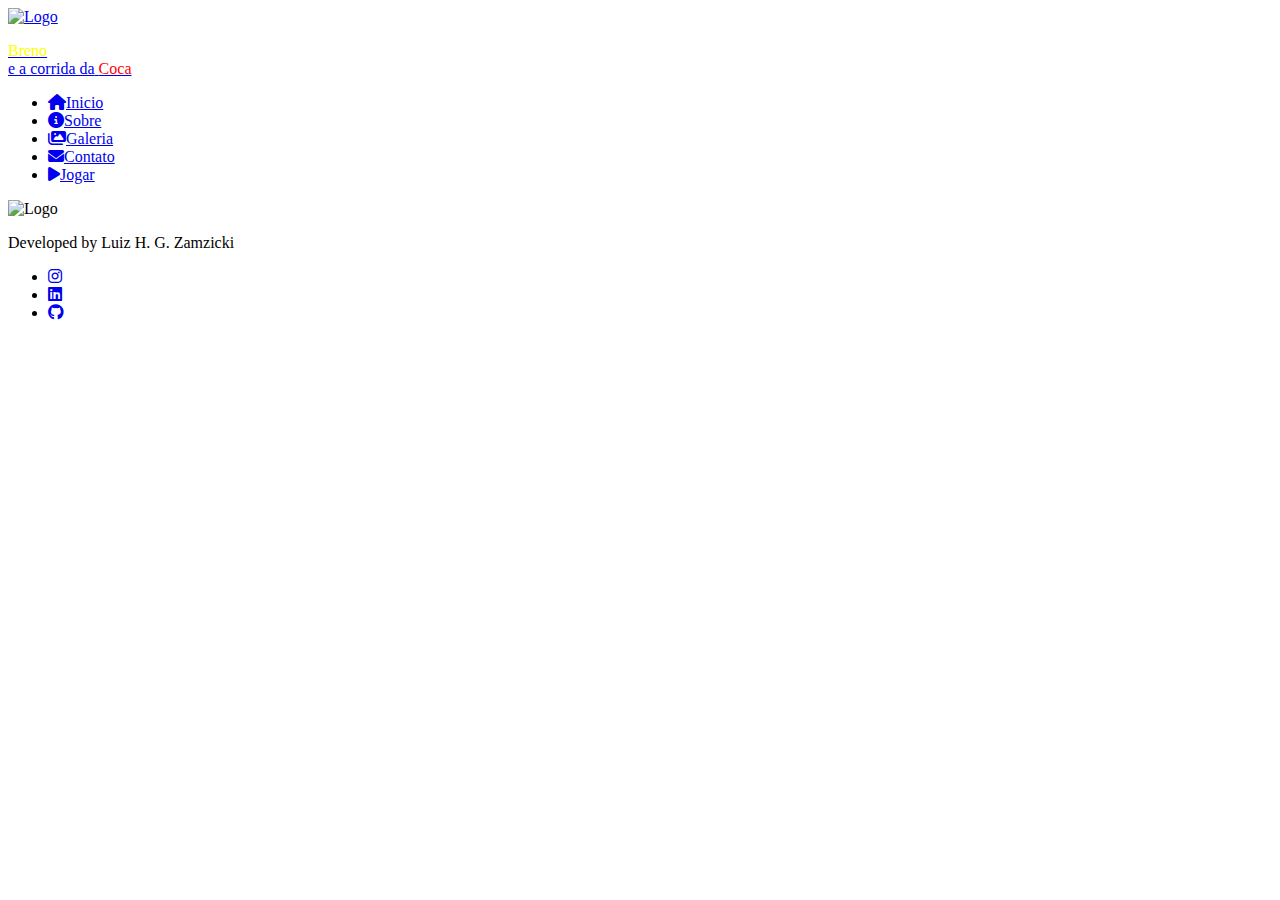
==== paginas/contato.html @ 44e63bfc "header-footer" ====
<!DOCTYPE html>
<html lang="pt-br">
  <head>
    <meta charset="UTF-8" />
    <meta name="viewport" content="width=device-width, initial-scale=1.0" />
    <title>Breno's Run</title>
    <link rel="stylesheet" href="css/style.css" />
    <link rel="icon" href="img/personagem1.gif" />
    <link
      href="https://fonts.googleapis.com/css2?family=Comic+Neue:wght@700&display=swap"
      rel="stylesheet"
    />
    <link
      rel="stylesheet"
      href="https://cdnjs.cloudflare.com/ajax/libs/font-awesome/6.5.0/css/all.min.css"
    />
  </head>
  <body>
    <header>
      <div class="container">
        <a href="index.html" alt="Inicio" class="header-logo">
          <img src="img/personagem1-aumentado.gif" alt="Logo" />
          <p>
            <span style="color: yellow">Breno<br /></span>
            <span>e a corrida da</span>
            <span style="color: red">Coca</span>
          </p>
        </a>

        <nav class="header-nav">
          <ul>
            <li>
              <a class="btn" href="index.html" title="Inicio">
                <i class="fa-solid fa-house"></i>Inicio</a
              >
            </li>
            <li>
              <a class="btn" href="sobre.html" title="Sobre">
                <i class="fa-solid fa-info-circle"></i>Sobre</a
              >
            </li>
            <li>
              <a class="btn" href="galeria.html" title="Galeria">
                <i class="fa-solid fa-images"></i>Galeria</a
              >
            </li>
            <li>
              <a class="btn" href="contato.html" title="Contato">
                <i class="fa-solid fa-envelope"></i>Contato</a
              >
            </li>
            <li>
              <a class="btn" href="jogo.html" title="Jogar">
                <i class="fa-solid fa-solid fa-play"></i>Jogar</a
              >
            </li>
          </ul>
        </nav>
      </div>
    </header>
    <main></main>
    <footer>
      <img src="img/personagem1-aumentado.gif" alt="Logo" />
      <p>Developed by Luiz H. G. Zamzicki</p>
      <ul>
        <li>
          <a
            href="https://www.instagram.com/luiz_zamzicki"
            class="btn"
            title="Instagram"
            ><i class="fa-brands fa-instagram"></i
          ></a>
        </li>
        <li>
          <a
            href="https://www.linkedin.com/in/luizzamzicki"
            class="btn"
            title="Linkedin"
            ><i class="fa-brands fa-linkedin"></i
          ></a>
        </li>
        <li>
          <a href="https://github.com/LuizZamzicki" class="btn" title="GitHub"
            ><i class="fa-brands fa-github"></i
          ></a>
        </li>
      </ul>
    </footer>
  </body>
</html>
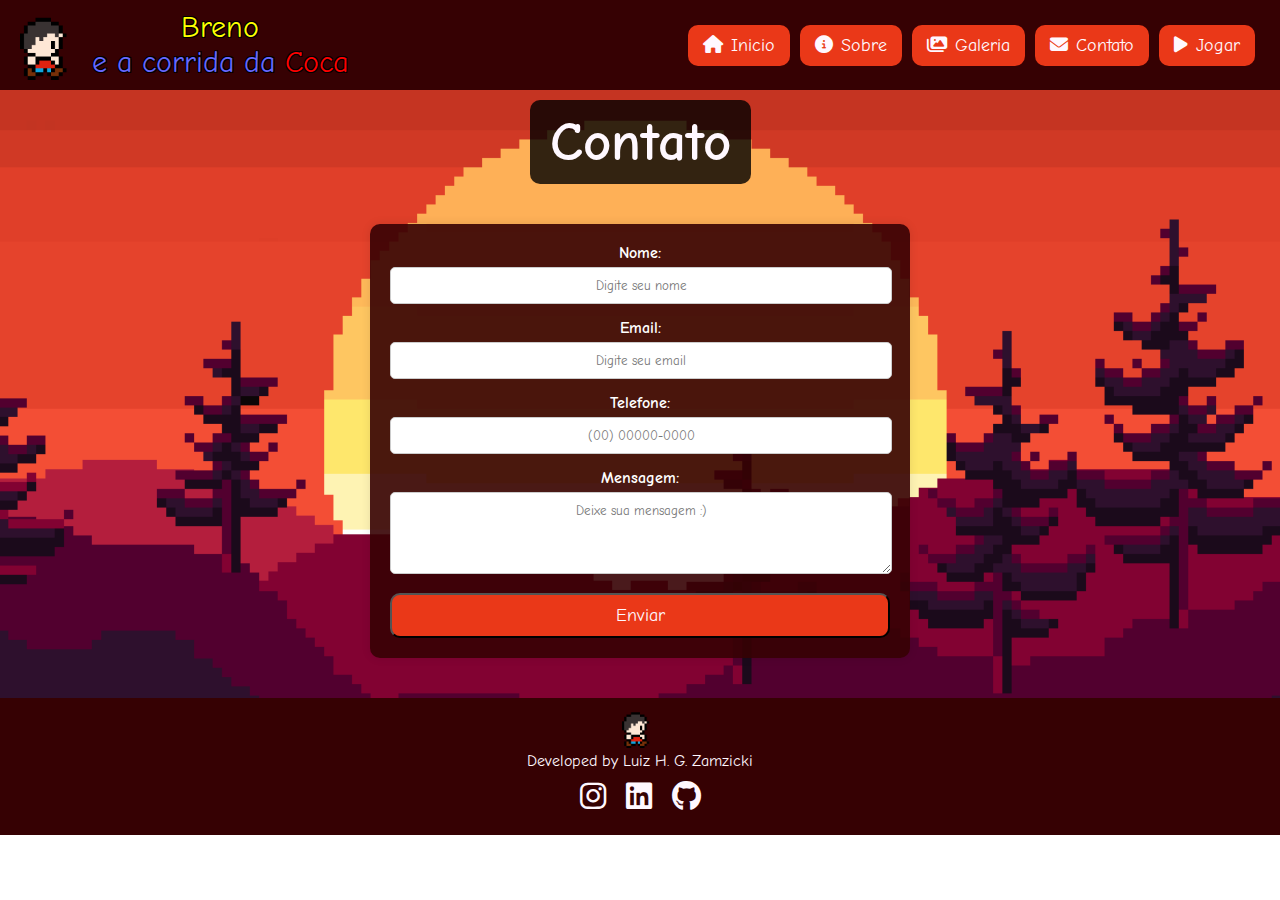
==== commit a8cd6700: "so falta o jogo" ====
--- a/paginas/contato.html
+++ b/paginas/contato.html
@@ -1,11 +1,12 @@
 <!DOCTYPE html>
-<html lang="pt-br">
+<html lang="pt-br" class="contato">
   <head>
     <meta charset="UTF-8" />
     <meta name="viewport" content="width=device-width, initial-scale=1.0" />
     <title>Breno's Run</title>
-    <link rel="stylesheet" href="css/style.css" />
-    <link rel="icon" href="img/personagem1.gif" />
+    <link rel="stylesheet" href="/css/style.css" />
+    <link rel="stylesheet" href="/css/outros.css" />
+    <link rel="icon" href="/img/personagem1.gif" />
     <link
       href="https://fonts.googleapis.com/css2?family=Comic+Neue:wght@700&display=swap"
       rel="stylesheet"
@@ -16,10 +17,11 @@
     />
   </head>
   <body>
-    <header>
+    <!-- Header -->
+    <header class="header">
       <div class="container">
-        <a href="index.html" alt="Inicio" class="header-logo">
-          <img src="img/personagem1-aumentado.gif" alt="Logo" />
+        <a href="/index.html" alt="Inicio" class="header-logo">
+          <img src="/img/personagem1-aumentado.gif" alt="Logo" />
           <p>
             <span style="color: yellow">Breno<br /></span>
             <span>e a corrida da</span>
@@ -30,43 +32,100 @@
         <nav class="header-nav">
           <ul>
             <li>
-              <a class="btn" href="index.html" title="Inicio">
-                <i class="fa-solid fa-house"></i>Inicio</a
-              >
+              <a class="btn" href="/index.html" title="Inicio">
+                <i class="fa-solid fa-house"></i>Inicio
+              </a>
             </li>
             <li>
-              <a class="btn" href="sobre.html" title="Sobre">
-                <i class="fa-solid fa-info-circle"></i>Sobre</a
-              >
+              <a class="btn" href="/paginas/sobre.html" title="Sobre">
+                <i class="fa-solid fa-info-circle"></i>Sobre
+              </a>
             </li>
             <li>
-              <a class="btn" href="galeria.html" title="Galeria">
-                <i class="fa-solid fa-images"></i>Galeria</a
-              >
+              <a class="btn" href="/paginas/galeria.html" title="Galeria">
+                <i class="fa-solid fa-images"></i>Galeria
+              </a>
             </li>
             <li>
-              <a class="btn" href="contato.html" title="Contato">
-                <i class="fa-solid fa-envelope"></i>Contato</a
-              >
+              <a class="btn" href="/paginas/contato.html" title="Contato">
+                <i class="fa-solid fa-envelope"></i>Contato
+              </a>
             </li>
             <li>
-              <a class="btn" href="jogo.html" title="Jogar">
-                <i class="fa-solid fa-solid fa-play"></i>Jogar</a
-              >
+              <a class="btn" href="/paginas/jogo.html" title="Jogar">
+                <i class="fa-solid fa-play"></i>Jogar
+              </a>
             </li>
           </ul>
         </nav>
+        <a href="javascript:mostrarmenu()" title="Menu" class="header-menu">
+          <i class="fa-solid fa-bars"></i>
+        </a>
       </div>
     </header>
-    <main></main>
+
+    <!-- Main -->
+
+    <main class="main">
+      <div class="titulo">
+        <h1>Contato</h1>
+      </div>
+      <div class="contato-div">
+        <form class="formulario" onsubmit="return validarFormulario()">
+          <label for="nome">Nome:</label>
+          <input
+            type="text"
+            id="nome"
+            name="nome"
+            required
+            placeholder="Digite seu nome"
+          />
+
+          <label for="email">Email:</label>
+          <input
+            type="email"
+            id="email"
+            name="email"
+            required
+            placeholder="Digite seu email"
+          />
+
+          <label for="telefone">Telefone:</label>
+          <input
+            type="tel"
+            id="telefone"
+            name="telefone"
+            required
+            maxlength="15"
+            oninput="formatarTelefone(this)"
+            placeholder="(00) 00000-0000"
+          />
+
+          <label for="mensagem">Mensagem:</label>
+          <textarea
+            id="mensagem"
+            name="mensagem"
+            rows="4"
+            required
+            placeholder="Deixe sua mensagem :)"
+          ></textarea>
+
+          <button type="submit">Enviar</button>
+        </form>
+      </div>
+    </main>
+
+    <!-- Footer -->
+
     <footer>
-      <img src="img/personagem1-aumentado.gif" alt="Logo" />
+      <img src="/img/personagem1-aumentado.gif" alt="Logo" />
       <p>Developed by Luiz H. G. Zamzicki</p>
       <ul>
         <li>
           <a
             href="https://www.instagram.com/luiz_zamzicki"
-            class="btn"
+            target="_blank"
+            class="btn-footer"
             title="Instagram"
             ><i class="fa-brands fa-instagram"></i
           ></a>
@@ -74,17 +133,26 @@
         <li>
           <a
             href="https://www.linkedin.com/in/luizzamzicki"
-            class="btn"
+            target="_blank"
+            class="btn-footer"
             title="Linkedin"
             ><i class="fa-brands fa-linkedin"></i
           ></a>
         </li>
         <li>
-          <a href="https://github.com/LuizZamzicki" class="btn" title="GitHub"
+          <a
+            href="https://github.com/LuizZamzicki"
+            target="_blank"
+            class="btn-footer"
+            title="GitHub"
             ><i class="fa-brands fa-github"></i
           ></a>
         </li>
       </ul>
     </footer>
+    <script src="/js/jquery-1.11.3.min.js"></script>
+    <script src="/js/aos.js"></script>
+    <script src="/js/menu.js"></script>
+    <script src="/js/formulario.js"></script>
   </body>
 </html>
--- a/css/style.css
+++ b/css/style.css
@@ -0,0 +1,419 @@
+* {
+  padding: 0;
+  margin: 0;
+  font-family: "Comic Neue", cursive;
+}
+
+html,
+body {
+  overflow-x: hidden;
+}
+
+.header {
+  background-color: #360103;
+  position: fixed;
+  width: 100%;
+
+  z-index: 2;
+  .container {
+    display: flex;
+    justify-content: space-between;
+    align-items: center;
+    flex-wrap: wrap;
+    width: 100%;
+    padding: 10px 20px;
+  }
+
+  .header-logo {
+    display: flex;
+    align-items: center;
+    text-decoration: none;
+
+    img {
+      height: 70px;
+      margin-right: 10px;
+    }
+
+    p {
+      font-size: 30px;
+      font-family: "Comic Neue", sans-serif;
+      color: rgb(103, 103, 255);
+      text-shadow: 1px 1px 0 black, -1px 1px 0 black, -1px -1px 0 black,
+        1px -1px 0 black;
+      margin: 0;
+    }
+  }
+
+  .header-menu {
+    display: none;
+    background-color: #ea3818;
+    padding: 10px;
+    border-radius: 10px;
+    color: #fff8ff;
+    cursor: pointer;
+  }
+
+  .header-nav {
+    display: flex;
+    margin-right: 40px;
+    ul {
+      display: flex;
+      list-style: none;
+      margin: 0;
+      padding: 0;
+
+      li {
+        margin: 0 5px;
+
+        .btn {
+          font-family: "Comic Neue", cursive;
+          background-color: #ea3818;
+          padding: 10px 15px;
+          border-radius: 10px;
+          font-size: 18px;
+          text-decoration: none;
+          color: #fff8ff;
+          display: flex;
+          align-items: center;
+
+          i {
+            margin-right: 8px;
+          }
+        }
+      }
+    }
+  }
+}
+
+.btn {
+  transition: all 0.2s ease;
+}
+
+.btn:hover {
+  transform: translateY(-3px);
+  box-shadow: 0 0 8px #ff4d00;
+}
+
+.btn:active {
+  transform: scale(0.95);
+}
+
+body {
+  margin-top: 0;
+  padding: 0;
+  box-sizing: border-box;
+  background-image: url("../img/cidade_fundo.png");
+  background-size: cover;
+  background-position: center;
+  background-repeat: no-repeat;
+}
+
+body.menu-aberto .main {
+  padding-top: 430px;
+}
+
+.historia-jogo {
+  display: flex;
+  align-items: flex-end;
+  justify-content: space-between;
+  padding: 20px;
+  gap: 20px;
+}
+
+.historia {
+  width: 60%;
+  max-height: 500px;
+  overflow-y: auto;
+  font-family: "Comic Neue", cursive;
+  background-color: rgba(0, 0, 0, 0.8);
+  color: #fff8ff;
+  padding: 20px;
+  border-radius: 10px;
+  position: relative;
+  font-size: 20px;
+  overflow-y: scroll;
+  line-height: 1.8;
+}
+
+.personagem {
+  position: absolute;
+  top: 250px;
+  right: 0px;
+  flex: 1;
+  display: flex;
+
+  align-items: flex-end;
+}
+
+.personagem img {
+  max-height: 70%;
+  height: 600px;
+  image-rendering: pixelated;
+  object-fit: contain;
+}
+
+.chao {
+  width: 100%;
+  height: auto;
+  display: block;
+  margin-top: -10px;
+  box-sizing: border-box;
+}
+
+.main {
+  padding-top: 100px;
+
+  .titulo {
+    width: 100%;
+    text-align: center;
+    h1 {
+      display: inline-block;
+      padding: 10px 20px;
+      color: #fff8ff;
+      font-size: 55px;
+      background-color: rgba(0, 0, 0, 0.8);
+      border-radius: 10px;
+      text-align: center;
+    }
+  }
+
+  .titulo-inimigo {
+    margin-top: -1px;
+    background-color: #1b1a1f;
+    color: #fff8ff;
+    font-size: 55px;
+    text-align: center;
+  }
+
+  .inimigos {
+    .nome {
+      display: none;
+    }
+  }
+
+  .inimigos-campo {
+    margin-top: -1px;
+    background-color: #1b1a1f;
+    display: flex;
+
+    .inimigo-historia {
+      .nome {
+        display: flex;
+      }
+
+      display: flex;
+      flex-direction: column;
+      justify-content: space-between;
+
+      position: relative;
+      margin: 60px;
+      padding: 20px;
+      width: 70%;
+      height: 500px;
+      background-color: rgba(255, 248, 255, 0.8);
+      border-radius: 10px;
+      font-family: "Comic Neue", cursive;
+      font-size: 25px;
+      line-height: 1.8;
+      overflow-y: scroll;
+      scrollbar-width: none;
+    }
+
+    #sprite {
+      width: 30%;
+      max-height: 500px;
+      margin: 60px;
+    }
+
+    .botoes-navegacao {
+      display: flex;
+      justify-content: space-between;
+      margin-top: 20px;
+    }
+
+    .botoes-navegacao button {
+      background-color: #ff4d4d;
+      color: white;
+      border: none;
+      padding: 10px 20px;
+      font-family: "Comic Neue", cursive;
+      font-size: 1rem;
+      border-radius: 10px;
+      cursor: pointer;
+      transition: background-color 0.3s ease;
+    }
+
+    .botoes-navegacao button:hover {
+      background-color: #cc0000;
+    }
+  }
+}
+
+/* Para telas menores que 1450px */
+@media (max-width: 1450px) {
+  .historia-jogo {
+    position: relative;
+    flex-direction: column;
+  }
+
+  .historia {
+    order: 1;
+    width: 100%;
+    text-align: center;
+    padding: 10px 20px;
+    margin-bottom: 60%;
+    box-sizing: border-box;
+  }
+
+  .personagem {
+    position: absolute;
+    bottom: -1%;
+    left: 50%;
+    transform: translateX(-50%);
+    display: flex;
+    justify-content: center;
+  }
+
+  .personagem img {
+    width: auto;
+    max-width: 100%;
+    height: auto;
+  }
+}
+
+@media (max-width: 960px) {
+  html,
+  body {
+    height: 100%;
+  }
+
+  .header {
+    .header-menu {
+      display: block;
+      position: absolute;
+      top: 20px;
+      right: 20px;
+      z-index: 10;
+    }
+
+    .header-logo {
+      justify-content: center;
+      margin-bottom: 10px;
+
+      p {
+        text-align: left;
+        font-size: 26px;
+      }
+    }
+
+    .header-nav {
+      display: none;
+      width: 100%;
+      flex-direction: column;
+      align-items: center;
+
+      ul {
+        flex-direction: column;
+
+        li {
+          margin: 10px 0;
+        }
+      }
+    }
+  }
+
+  .main {
+    .inimigos {
+      position: relative;
+      background-color: #1b1a1f;
+      .nome {
+        display: flex;
+      }
+      .inimigos-campo {
+        display: flex;
+        flex-direction: column;
+        align-items: center;
+      }
+
+      .inimigo-historia {
+        width: 90%;
+        max-width: 600px;
+        min-height: 600px;
+        height: 600px;
+        display: flex;
+        flex-direction: column;
+        justify-content: space-between;
+        padding: 20px;
+        box-sizing: border-box;
+        overflow: hidden;
+      }
+
+      #descricao-container {
+        flex: 1;
+        overflow-y: auto;
+        margin: 10px 0;
+        min-height: 200px;
+      }
+
+      #sprite {
+        width: auto;
+        height: 200px;
+        object-fit: contain;
+        display: block;
+      }
+    }
+  }
+}
+
+@media (max-width: 450px) {
+  .header {
+    .container {
+      .header-logo {
+        width: 100%;
+        align-items: start;
+        justify-content: start;
+
+        img {
+          height: 60px;
+          margin: 0;
+        }
+      }
+    }
+  }
+}
+
+footer {
+  display: block;
+  background-color: #360103;
+  color: #fff8ff;
+  text-align: center;
+  padding: 10px;
+
+  img {
+    height: 40px;
+  }
+
+  ul {
+    list-style: none;
+    display: flex;
+    justify-content: center;
+    align-items: center;
+    padding: 0;
+    margin: 10px 0;
+
+    li {
+      font-family: "Comic Neue", cursive;
+      margin: 0 10px;
+      font-size: 30px;
+
+      .btn-footer {
+        color: #fff8ff;
+        animation: none;
+        transition: transform 0.2s ease;
+        & :hover {
+          transform: translateY(-6px);
+        }
+      }
+    }
+  }
+}
--- a/css/outros.css
+++ b/css/outros.css
@@ -0,0 +1,157 @@
+* {
+  text-align: center;
+}
+
+.sobre {
+  overflow: hidden;
+  margin: 0;
+  padding: 0;
+}
+
+.galeria {
+  margin: 0;
+  padding: 0;
+}
+
+.sobre-div {
+  margin: 10px auto;
+  padding: 10px;
+  gap: 10px;
+  max-height: 385px;
+  width: 80%;
+  display: flex;
+  flex-direction: column;
+  justify-items: center;
+  font-family: "Comic Neue", cursive;
+  font-size: 20px;
+  color: #fff8ff;
+  background-color: rgba(0, 0, 0, 0.9);
+  border-radius: 10px;
+  overflow-y: scroll;
+  scrollbar-width: none;
+  line-height: 1.8;
+
+  p,
+  h1 {
+    padding: 10px;
+    color: #fff8ff;
+  }
+}
+
+.galeria-div {
+  display: grid;
+  grid-template-columns: repeat(4, 1fr);
+  gap: 15px;
+  padding: 20px;
+  margin: 10px 30px;
+  border-radius: 10px;
+  background-color: rgb(0, 0, 0, 0.5);
+
+  img {
+    width: 100%;
+    height: auto;
+    border-radius: 10px;
+    border: 1px solid #360103;
+    transition: transform 0.3s ease;
+    cursor: pointer;
+  }
+
+  img:hover {
+    transform: scale(1.05);
+  }
+}
+
+/* Modal */
+.modal {
+  display: none;
+  position: fixed;
+  z-index: 999;
+  left: 0;
+  top: 0;
+  width: 100%;
+  height: 100%;
+  background-color: rgba(0, 0, 0, 0.9);
+  justify-content: center;
+  align-items: center;
+}
+
+.modal img {
+  max-width: 90%;
+  max-height: 90%;
+  border-radius: 10px;
+  box-shadow: 0 0 20px #000;
+  animation: fadeIn 0.3s ease;
+}
+
+@keyframes fadeIn {
+  from {
+    opacity: 0;
+    transform: scale(0.9);
+  }
+  to {
+    opacity: 1;
+    transform: scale(1);
+  }
+}
+
+.formulario {
+  max-width: 500px;
+  margin: 40px auto;
+  padding: 20px;
+  background: rgb(54, 1, 3, 0.9);
+  border-radius: 10px;
+  box-shadow: 0 0 10px rgba(0, 0, 0, 0.1);
+
+  label {
+    display: block;
+    margin-bottom: 5px;
+    color: white;
+    font-weight: bold;
+  }
+
+  input,
+  textarea {
+    width: 100%;
+    padding: 10px 0;
+    margin-bottom: 15px;
+    border: 1px solid #ccc;
+    border-radius: 5px;
+  }
+
+  button {
+    background-color: #ea3818;
+    padding: 10px 15px;
+    border-radius: 10px;
+    font-size: 18px;
+    text-decoration: none;
+    color: #fff8ff;
+    text-align: center;
+    width: 100%;
+    transition: all 0.2s ease;
+  }
+
+  button:hover {
+    transform: translateY(-3px);
+    box-shadow: 0 0 8px #ff4d00;
+  }
+
+  button:active {
+    transform: scale(0.95);
+  }
+
+ 
+}
+
+@media (max-width: 960px) {
+  .sobre {
+    height: 100%;
+    overflow: scroll;
+    margin: 0;
+    padding: 0;
+  }
+
+  .galeria-div {
+    grid-template-columns: repeat(1, 1fr);
+    gap: 10px;
+  }
+}
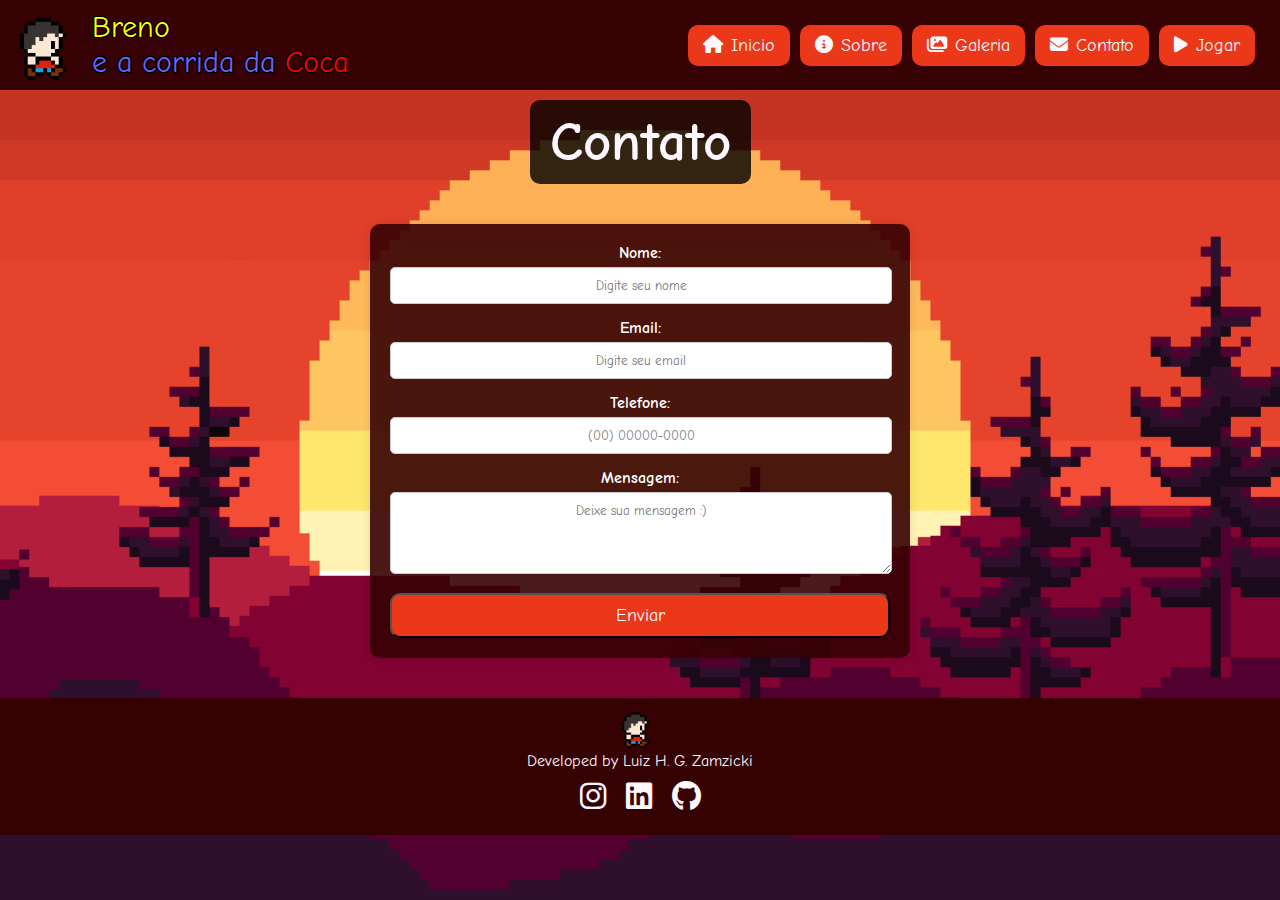
==== commit e0acf367: "finalizado" ====
--- a/paginas/contato.html
+++ b/paginas/contato.html
@@ -71,7 +71,7 @@
         <h1>Contato</h1>
       </div>
       <div class="contato-div">
-        <form class="formulario" onsubmit="return validarFormulario()">
+        <form id="formulario" onsubmit="return validarFormulario()">
           <label for="nome">Nome:</label>
           <input
             type="text"
--- a/css/style.css
+++ b/css/style.css
@@ -35,6 +35,7 @@
     }
 
     p {
+      text-align: left;
       font-size: 30px;
       font-family: "Comic Neue", sans-serif;
       color: rgb(103, 103, 255);
--- a/css/outros.css
+++ b/css/outros.css
@@ -3,7 +3,6 @@
 }
 
 .sobre {
-  overflow: hidden;
   margin: 0;
   padding: 0;
 }
@@ -17,7 +16,7 @@
   margin: 10px auto;
   padding: 10px;
   gap: 10px;
-  max-height: 385px;
+  max-height: 430px;
   width: 80%;
   display: flex;
   flex-direction: column;
@@ -38,7 +37,12 @@
   }
 }
 
+.main {
+  flex: 1;
+}
+
 .galeria-div {
+  min-height: 420px;
   display: grid;
   grid-template-columns: repeat(4, 1fr);
   gap: 15px;
@@ -49,7 +53,7 @@
 
   img {
     width: 100%;
-    height: auto;
+    height: 100%;
     border-radius: 10px;
     border: 1px solid #360103;
     transition: transform 0.3s ease;
@@ -59,6 +63,11 @@
   img:hover {
     transform: scale(1.05);
   }
+}
+
+body {
+  min-height: 100vh;
+  display: block;
 }
 
 /* Modal */
@@ -94,7 +103,7 @@
   }
 }
 
-.formulario {
+#formulario {
   max-width: 500px;
   margin: 40px auto;
   padding: 20px;
@@ -138,8 +147,15 @@
   button:active {
     transform: scale(0.95);
   }
+}
 
- 
+.jogo-iframe {
+  width: 100%;
+}
+
+.jogo {
+  scrollbar-width: none;
+  overflow: hidden;
 }
 
 @media (max-width: 960px) {
@@ -155,3 +171,23 @@
     gap: 10px;
   }
 }
+
+@media (max-width: 480px) {
+  .jogo-div {
+    position: relative;
+    width: 100vw;
+    height: 100vh;
+    overflow: hidden;
+  }
+
+  .jogo-iframe {
+    position: absolute;
+    top: 0;
+    left: 0;
+    width: 100vh; /* Note que trocamos vh e vw */
+    height: 100vw;
+    transform: rotate(90deg) translateY(-100%);
+    transform-origin: top left;
+    border: none;
+  }
+}
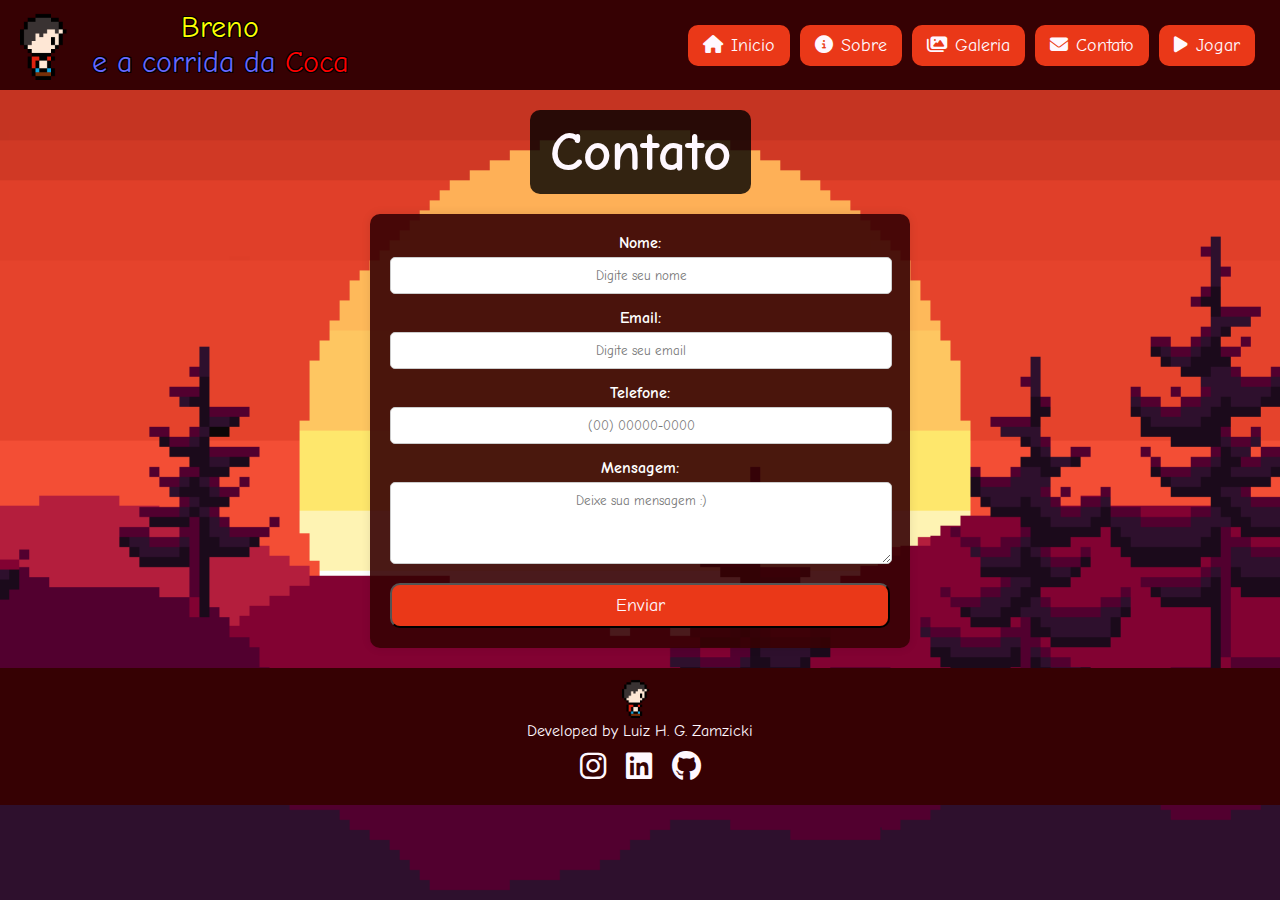
==== commit e51c0bd4: "vs maldito seja mauro (corrigido altura)" ====
--- a/paginas/contato.html
+++ b/paginas/contato.html
@@ -4,9 +4,9 @@
     <meta charset="UTF-8" />
     <meta name="viewport" content="width=device-width, initial-scale=1.0" />
     <title>Breno's Run</title>
-    <link rel="stylesheet" href="/css/style.css" />
-    <link rel="stylesheet" href="/css/outros.css" />
-    <link rel="icon" href="/img/personagem1.gif" />
+    <link rel="stylesheet" href="../css/style.css" />
+    <link rel="stylesheet" href="../css/outros.css" />
+    <link rel="icon" href="../img/personagem1.gif" />
     <link
       href="https://fonts.googleapis.com/css2?family=Comic+Neue:wght@700&display=swap"
       rel="stylesheet"
@@ -17,142 +17,144 @@
     />
   </head>
   <body>
-    <!-- Header -->
-    <header class="header">
-      <div class="container">
-        <a href="/index.html" alt="Inicio" class="header-logo">
-          <img src="/img/personagem1-aumentado.gif" alt="Logo" />
-          <p>
-            <span style="color: yellow">Breno<br /></span>
-            <span>e a corrida da</span>
-            <span style="color: red">Coca</span>
-          </p>
-        </a>
+    <div class="pagina">
+      <!-- Header -->
+      <header class="header">
+        <div class="container">
+          <a href="../index.html" alt="Inicio" class="header-logo">
+            <img src="../img/personagem1-aumentado.gif" alt="Logo" />
+            <p>
+              <span style="color: yellow">Breno<br /></span>
+              <span>e a corrida da</span>
+              <span style="color: red">Coca</span>
+            </p>
+          </a>
 
-        <nav class="header-nav">
-          <ul>
-            <li>
-              <a class="btn" href="/index.html" title="Inicio">
-                <i class="fa-solid fa-house"></i>Inicio
-              </a>
-            </li>
-            <li>
-              <a class="btn" href="/paginas/sobre.html" title="Sobre">
-                <i class="fa-solid fa-info-circle"></i>Sobre
-              </a>
-            </li>
-            <li>
-              <a class="btn" href="/paginas/galeria.html" title="Galeria">
-                <i class="fa-solid fa-images"></i>Galeria
-              </a>
-            </li>
-            <li>
-              <a class="btn" href="/paginas/contato.html" title="Contato">
-                <i class="fa-solid fa-envelope"></i>Contato
-              </a>
-            </li>
-            <li>
-              <a class="btn" href="/paginas/jogo.html" title="Jogar">
-                <i class="fa-solid fa-play"></i>Jogar
-              </a>
-            </li>
-          </ul>
-        </nav>
-        <a href="javascript:mostrarmenu()" title="Menu" class="header-menu">
-          <i class="fa-solid fa-bars"></i>
-        </a>
-      </div>
-    </header>
+          <nav class="header-nav">
+            <ul>
+              <li>
+                <a class="btn" href="../index.html" title="Inicio">
+                  <i class="fa-solid fa-house"></i>Inicio
+                </a>
+              </li>
+              <li>
+                <a class="btn" href="../paginas/sobre.html" title="Sobre">
+                  <i class="fa-solid fa-info-circle"></i>Sobre
+                </a>
+              </li>
+              <li>
+                <a class="btn" href="../paginas/galeria.html" title="Galeria">
+                  <i class="fa-solid fa-images"></i>Galeria
+                </a>
+              </li>
+              <li>
+                <a class="btn" href="../paginas/contato.html" title="Contato">
+                  <i class="fa-solid fa-envelope"></i>Contato
+                </a>
+              </li>
+              <li>
+                <a class="btn" href="../paginas/jogo.html" title="Jogar">
+                  <i class="fa-solid fa-play"></i>Jogar
+                </a>
+              </li>
+            </ul>
+          </nav>
+          <a href="javascript:mostrarmenu()" title="Menu" class="header-menu">
+            <i class="fa-solid fa-bars"></i>
+          </a>
+        </div>
+      </header>
 
-    <!-- Main -->
+      <!-- Main -->
 
-    <main class="main">
-      <div class="titulo">
-        <h1>Contato</h1>
-      </div>
-      <div class="contato-div">
-        <form id="formulario" onsubmit="return validarFormulario()">
-          <label for="nome">Nome:</label>
-          <input
-            type="text"
-            id="nome"
-            name="nome"
-            required
-            placeholder="Digite seu nome"
-          />
+      <main class="main">
+        <div class="titulo">
+          <h1>Contato</h1>
+        </div>
+        <div class="contato-div">
+          <form id="formulario" onsubmit="return validarFormulario()">
+            <label for="nome">Nome:</label>
+            <input
+              type="text"
+              id="nome"
+              name="nome"
+              required
+              placeholder="Digite seu nome"
+            />
 
-          <label for="email">Email:</label>
-          <input
-            type="email"
-            id="email"
-            name="email"
-            required
-            placeholder="Digite seu email"
-          />
+            <label for="email">Email:</label>
+            <input
+              type="email"
+              id="email"
+              name="email"
+              required
+              placeholder="Digite seu email"
+            />
 
-          <label for="telefone">Telefone:</label>
-          <input
-            type="tel"
-            id="telefone"
-            name="telefone"
-            required
-            maxlength="15"
-            oninput="formatarTelefone(this)"
-            placeholder="(00) 00000-0000"
-          />
+            <label for="telefone">Telefone:</label>
+            <input
+              type="tel"
+              id="telefone"
+              name="telefone"
+              required
+              maxlength="15"
+              oninput="formatarTelefone(this)"
+              placeholder="(00) 00000-0000"
+            />
 
-          <label for="mensagem">Mensagem:</label>
-          <textarea
-            id="mensagem"
-            name="mensagem"
-            rows="4"
-            required
-            placeholder="Deixe sua mensagem :)"
-          ></textarea>
+            <label for="mensagem">Mensagem:</label>
+            <textarea
+              id="mensagem"
+              name="mensagem"
+              rows="4"
+              required
+              placeholder="Deixe sua mensagem :)"
+            ></textarea>
 
-          <button type="submit">Enviar</button>
-        </form>
-      </div>
-    </main>
+            <button type="submit">Enviar</button>
+          </form>
+        </div>
+      </main>
 
-    <!-- Footer -->
+      <!-- Footer -->
 
-    <footer>
-      <img src="/img/personagem1-aumentado.gif" alt="Logo" />
-      <p>Developed by Luiz H. G. Zamzicki</p>
-      <ul>
-        <li>
-          <a
-            href="https://www.instagram.com/luiz_zamzicki"
-            target="_blank"
-            class="btn-footer"
-            title="Instagram"
-            ><i class="fa-brands fa-instagram"></i
-          ></a>
-        </li>
-        <li>
-          <a
-            href="https://www.linkedin.com/in/luizzamzicki"
-            target="_blank"
-            class="btn-footer"
-            title="Linkedin"
-            ><i class="fa-brands fa-linkedin"></i
-          ></a>
-        </li>
-        <li>
-          <a
-            href="https://github.com/LuizZamzicki"
-            target="_blank"
-            class="btn-footer"
-            title="GitHub"
-            ><i class="fa-brands fa-github"></i
-          ></a>
-        </li>
-      </ul>
-    </footer>
-    <script src="/js/jquery-1.11.3.min.js"></script>
-    <script src="/js/aos.js"></script>
-    <script src="/js/menu.js"></script>
-    <script src="/js/formulario.js"></script>
+      <footer>
+        <img src="../img/personagem1-aumentado.gif" alt="Logo" />
+        <p>Developed by Luiz H. G. Zamzicki</p>
+        <ul>
+          <li>
+            <a
+              href="https://www.instagram.com/luiz_zamzicki"
+              target="_blank"
+              class="btn-footer"
+              title="Instagram"
+              ><i class="fa-brands fa-instagram"></i
+            ></a>
+          </li>
+          <li>
+            <a
+              href="https://www.linkedin.com/in/luizzamzicki"
+              target="_blank"
+              class="btn-footer"
+              title="Linkedin"
+              ><i class="fa-brands fa-linkedin"></i
+            ></a>
+          </li>
+          <li>
+            <a
+              href="https://github.com/LuizZamzicki"
+              target="_blank"
+              class="btn-footer"
+              title="GitHub"
+              ><i class="fa-brands fa-github"></i
+            ></a>
+          </li>
+        </ul>
+      </footer>
+    </div>
+    <script src="../js/jquery-1.11.3.min.js"></script>
+    <script src="../js/aos.js"></script>
+    <script src="../js/menu.js"></script>
+    <script src="../js/formulario.js"></script>
   </body>
 </html>
--- a/css/style.css
+++ b/css/style.css
@@ -35,7 +35,6 @@
     }
 
     p {
-      text-align: left;
       font-size: 30px;
       font-family: "Comic Neue", sans-serif;
       color: rgb(103, 103, 255);
@@ -165,6 +164,7 @@
   padding-top: 100px;
 
   .titulo {
+    margin-top: 10px;
     width: 100%;
     text-align: center;
     h1 {
@@ -198,14 +198,9 @@
     display: flex;
 
     .inimigo-historia {
-      .nome {
-        display: flex;
-      }
-
       display: flex;
       flex-direction: column;
       justify-content: space-between;
-
       position: relative;
       margin: 60px;
       padding: 20px;
@@ -218,6 +213,10 @@
       line-height: 1.8;
       overflow-y: scroll;
       scrollbar-width: none;
+
+      .nome {
+        display: flex;
+      }
     }
 
     #sprite {
@@ -226,13 +225,17 @@
       margin: 60px;
     }
 
-    .botoes-navegacao {
+    .botoes-navegacao-cima {
+      display: none;
+    }
+
+    .botoes-navegacao-baixo {
       display: flex;
       justify-content: space-between;
       margin-top: 20px;
     }
 
-    .botoes-navegacao button {
+    .botoes-navegacao-baixo button {
       background-color: #ff4d4d;
       color: white;
       border: none;
@@ -244,7 +247,7 @@
       transition: background-color 0.3s ease;
     }
 
-    .botoes-navegacao button:hover {
+    .botoes-navegacao-baixo button:hover {
       background-color: #cc0000;
     }
   }
@@ -252,6 +255,11 @@
 
 /* Para telas menores que 1450px */
 @media (max-width: 1450px) {
+  html,
+  body {
+    height: 100%;
+  }
+
   .historia-jogo {
     position: relative;
     flex-direction: column;
@@ -262,7 +270,7 @@
     width: 100%;
     text-align: center;
     padding: 10px 20px;
-    margin-bottom: 60%;
+    margin-bottom: 200px;
     box-sizing: border-box;
   }
 
@@ -278,16 +286,11 @@
   .personagem img {
     width: auto;
     max-width: 100%;
-    height: auto;
+    height: 40%;
   }
 }
 
 @media (max-width: 960px) {
-  html,
-  body {
-    height: 100%;
-  }
-
   .header {
     .header-menu {
       display: block;
@@ -418,3 +421,43 @@
     }
   }
 }
+
+@media (max-height: 700px) {
+  #sprite {
+    width: 24% !important;
+    max-width: 250px !important;
+    max-height: 350px !important;
+    min-width: 190px !important;
+    min-height: 240px !important;
+  }
+  .inimigo-historia {
+    max-height: 350px;
+    scrollbar-width: auto;
+
+    .botoes-navegacao-baixo {
+      display: none !important;
+    }
+
+    .botoes-navegacao-cima {
+      display: flex !important;
+      justify-content: space-between;
+      margin-top: 10px;
+
+      button {
+        background-color: #ff4d4d;
+        color: white;
+        border: none;
+        padding: 10px 20px;
+        font-family: "Comic Neue", cursive;
+        font-size: 1rem;
+        border-radius: 10px;
+        cursor: pointer;
+        transition: background-color 0.3s ease;
+      }
+
+      button:hover {
+        background-color: #cc0000;
+      }
+    }
+  }
+}
--- a/css/outros.css
+++ b/css/outros.css
@@ -5,6 +5,12 @@
 .sobre {
   margin: 0;
   padding: 0;
+}
+
+.pagina {
+  min-height: 100vh;
+  display: flex;
+  flex-direction: column;
 }
 
 .galeria {
@@ -37,10 +43,6 @@
   }
 }
 
-.main {
-  flex: 1;
-}
-
 .galeria-div {
   min-height: 420px;
   display: grid;
@@ -63,11 +65,6 @@
   img:hover {
     transform: scale(1.05);
   }
-}
-
-body {
-  min-height: 100vh;
-  display: block;
 }
 
 /* Modal */
@@ -105,7 +102,7 @@
 
 #formulario {
   max-width: 500px;
-  margin: 40px auto;
+  margin: 20px auto;
   padding: 20px;
   background: rgb(54, 1, 3, 0.9);
   border-radius: 10px;
@@ -148,14 +145,13 @@
     transform: scale(0.95);
   }
 }
+.jogo-div {
+  margin: 20px;
+}
 
 .jogo-iframe {
   width: 100%;
-}
-
-.jogo {
-  scrollbar-width: none;
-  overflow: hidden;
+  height: 540px;
 }
 
 @media (max-width: 960px) {
@@ -184,10 +180,47 @@
     position: absolute;
     top: 0;
     left: 0;
-    width: 100vh; /* Note que trocamos vh e vw */
+    width: 100vh;
     height: 100vw;
     transform: rotate(90deg) translateY(-100%);
     transform-origin: top left;
     border: none;
   }
 }
+
+@media (max-height: 700px) {
+  .main {
+    flex: 1;
+    .titulo h1 {
+      font-size: 30px;
+    }
+  }
+
+  .galeria-div {
+    min-height: 0;
+  }
+
+  .sobre-div {
+    max-height: 300px;
+    h1 {
+      font-size: 30px;
+    }
+    p {
+      font-size: 17px;
+    }
+  }
+
+  .contato-div {
+    #formulario {
+      input,
+      textarea {
+        padding: 5px 0;
+      }
+    }
+  }
+
+  .jogo-iframe {
+    width: 100%;
+    height: 270px;
+  }
+}
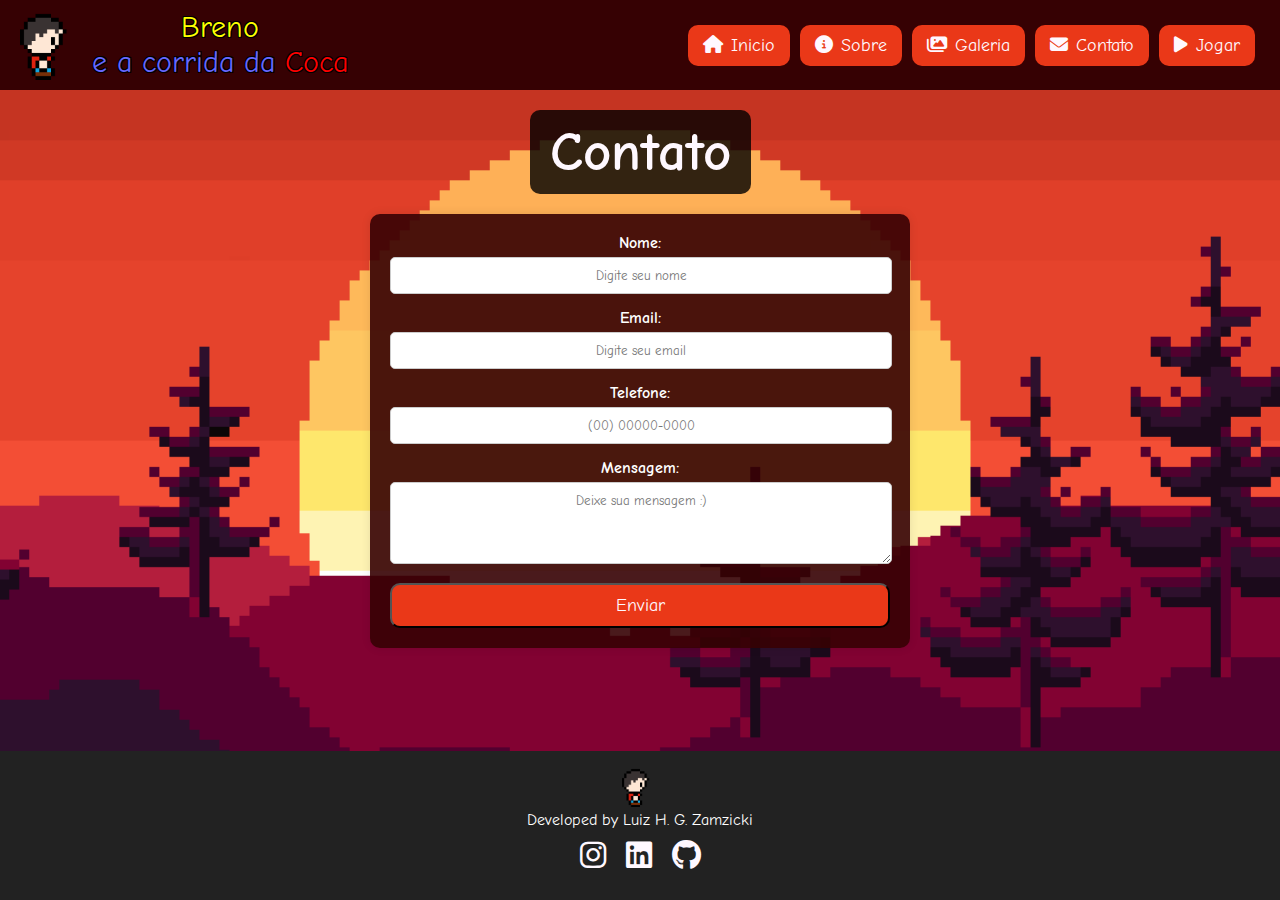
==== commit 707e660d: "vs final" ====
--- a/paginas/contato.html
+++ b/paginas/contato.html
@@ -53,7 +53,12 @@
                 </a>
               </li>
               <li>
-                <a class="btn" href="../paginas/jogo.html" title="Jogar">
+                <a
+                  class="btn"
+                  href="../jogo/index.html"
+                  title="Jogar"
+                  target="_blank"
+                >
                   <i class="fa-solid fa-play"></i>Jogar
                 </a>
               </li>
--- a/css/style.css
+++ b/css/style.css
@@ -178,7 +178,7 @@
     }
   }
 
-  .titulo-inimigo {
+  .titulo-secao {
     margin-top: -1px;
     background-color: #1b1a1f;
     color: #fff8ff;
@@ -253,6 +253,63 @@
   }
 }
 
+.jogar {
+  margin-top: -1px;
+  padding: 10px;
+  background-color: #1b1a1f;
+  display: block;
+
+  .info-jogo {
+    position: relative;
+    margin: 30px auto;
+    padding: 20px;
+    width: 70%;
+    height: 500px;
+    background-color: rgba(255, 248, 255, 0.8);
+    border-radius: 10px;
+    font-family: "Comic Neue", cursive;
+    font-size: 25px;
+    line-height: 1.8;
+    overflow-y: scroll;
+    scrollbar-width: none;
+
+    .texto-jogo {
+      overflow-y: scroll;
+      height: 400px;
+      margin: 15px;
+      text-align: center;
+    }
+
+    .btn-jogar {
+      margin: 0 auto;
+      width: 50%;
+      height: 50px;
+      max-width: 300px;
+      font-family: "Comic Neue", cursive;
+      background-color: #ea3818;
+      padding: 10px 15px;
+      border-radius: 10px;
+      font-size: 18px;
+      text-decoration: none;
+      color: #fff8ff;
+      display: flex;
+      justify-content: center;
+      align-items: center;
+      animation: jogarAnima 0.5s infinite alternate;
+    }
+  }
+}
+
+@keyframes jogarAnima {
+  from {
+    background-color: rgb(100, 25, 0);
+    color: #aaa;
+  }
+
+  do {
+    transform: scale(100%);
+  }
+}
 /* Para telas menores que 1450px */
 @media (max-width: 1450px) {
   html,
@@ -424,15 +481,30 @@
 
 @media (max-height: 700px) {
   #sprite {
-    width: 24% !important;
-    max-width: 250px !important;
+    margin: 0 !important;
+    width: 20% !important;
+    max-width: 200px !important;
+    max-height: 300px !important;
+    min-width: 190px !important;
+    min-height: 200px !important;
+  }
+
+  .inimigo-historia {
+    margin: 10px !important;
+    scrollbar-width: auto;
+    min-height: 350px !important;
     max-height: 350px !important;
-    min-width: 190px !important;
-    min-height: 240px !important;
-  }
-  .inimigo-historia {
-    max-height: 350px;
-    scrollbar-width: auto;
+    min-width: 80vw !important;
+    max-width: 80vw !important;
+
+    #descricao-container {
+      overflow-y: auto;
+      max-height: 220px;
+    }
+
+    h1 {
+      font-size: 35px;
+    }
 
     .botoes-navegacao-baixo {
       display: none !important;
--- a/css/outros.css
+++ b/css/outros.css
@@ -1,5 +1,28 @@
 * {
   text-align: center;
+}
+
+html,
+body {
+  height: 100%;
+  margin: 0;
+}
+
+body {
+  display: flex;
+  flex-direction: column;
+  min-height: 100vh;
+}
+
+main {
+  flex: 1;
+}
+
+footer {
+  background: #222;
+  color: white;
+  text-align: center;
+  padding: 1rem;
 }
 
 .sobre {
@@ -145,14 +168,6 @@
     transform: scale(0.95);
   }
 }
-.jogo-div {
-  margin: 20px;
-}
-
-.jogo-iframe {
-  width: 100%;
-  height: 540px;
-}
 
 @media (max-width: 960px) {
   .sobre {
@@ -168,26 +183,6 @@
   }
 }
 
-@media (max-width: 480px) {
-  .jogo-div {
-    position: relative;
-    width: 100vw;
-    height: 100vh;
-    overflow: hidden;
-  }
-
-  .jogo-iframe {
-    position: absolute;
-    top: 0;
-    left: 0;
-    width: 100vh;
-    height: 100vw;
-    transform: rotate(90deg) translateY(-100%);
-    transform-origin: top left;
-    border: none;
-  }
-}
-
 @media (max-height: 700px) {
   .main {
     flex: 1;
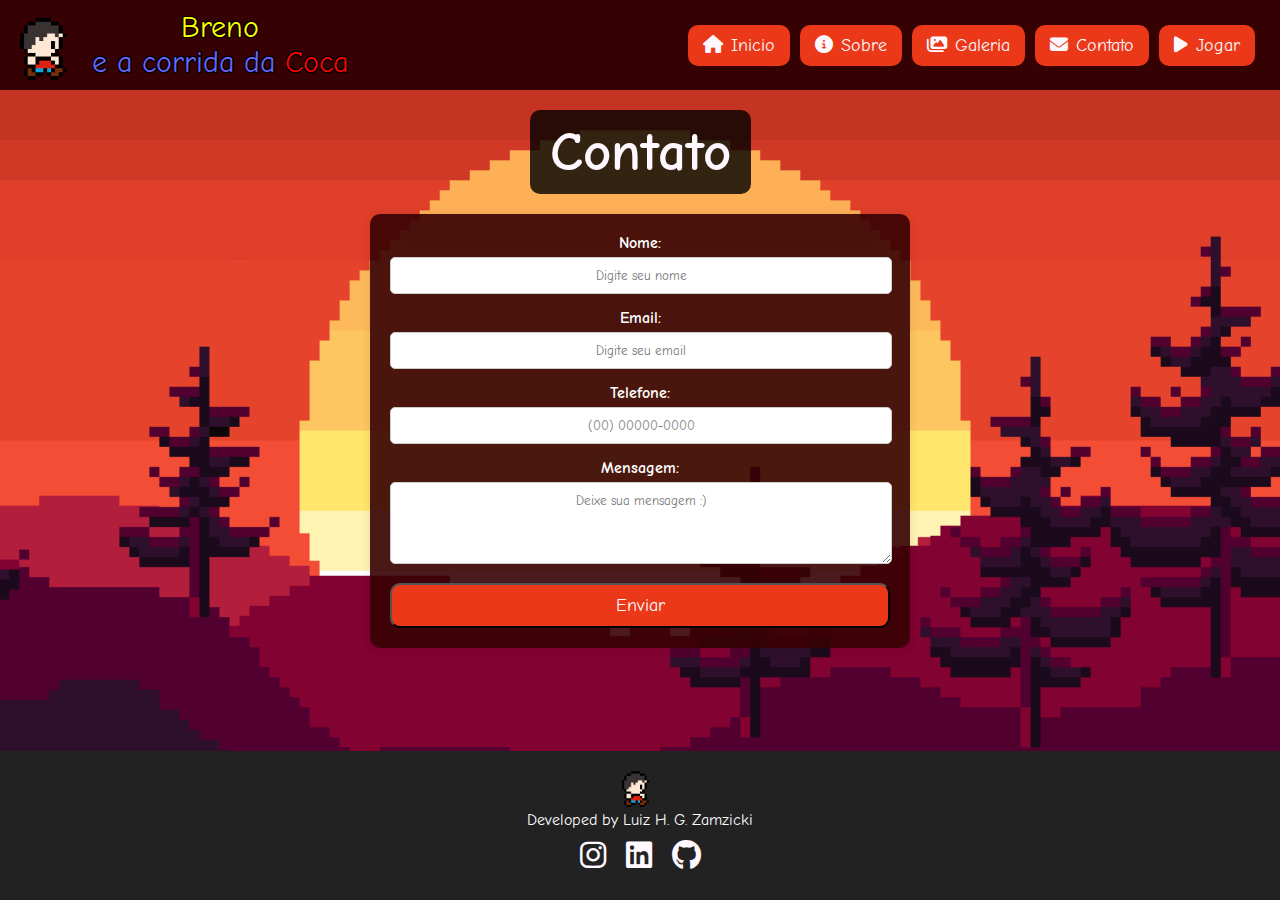
==== commit 2a44522f: "vs final 2" ====
--- a/paginas/contato.html
+++ b/paginas/contato.html
@@ -53,12 +53,7 @@
                 </a>
               </li>
               <li>
-                <a
-                  class="btn"
-                  href="../jogo/index.html"
-                  title="Jogar"
-                  target="_blank"
-                >
+                <a class="btn" href="../paginas/jogo.html" title="Jogar">
                   <i class="fa-solid fa-play"></i>Jogar
                 </a>
               </li>
